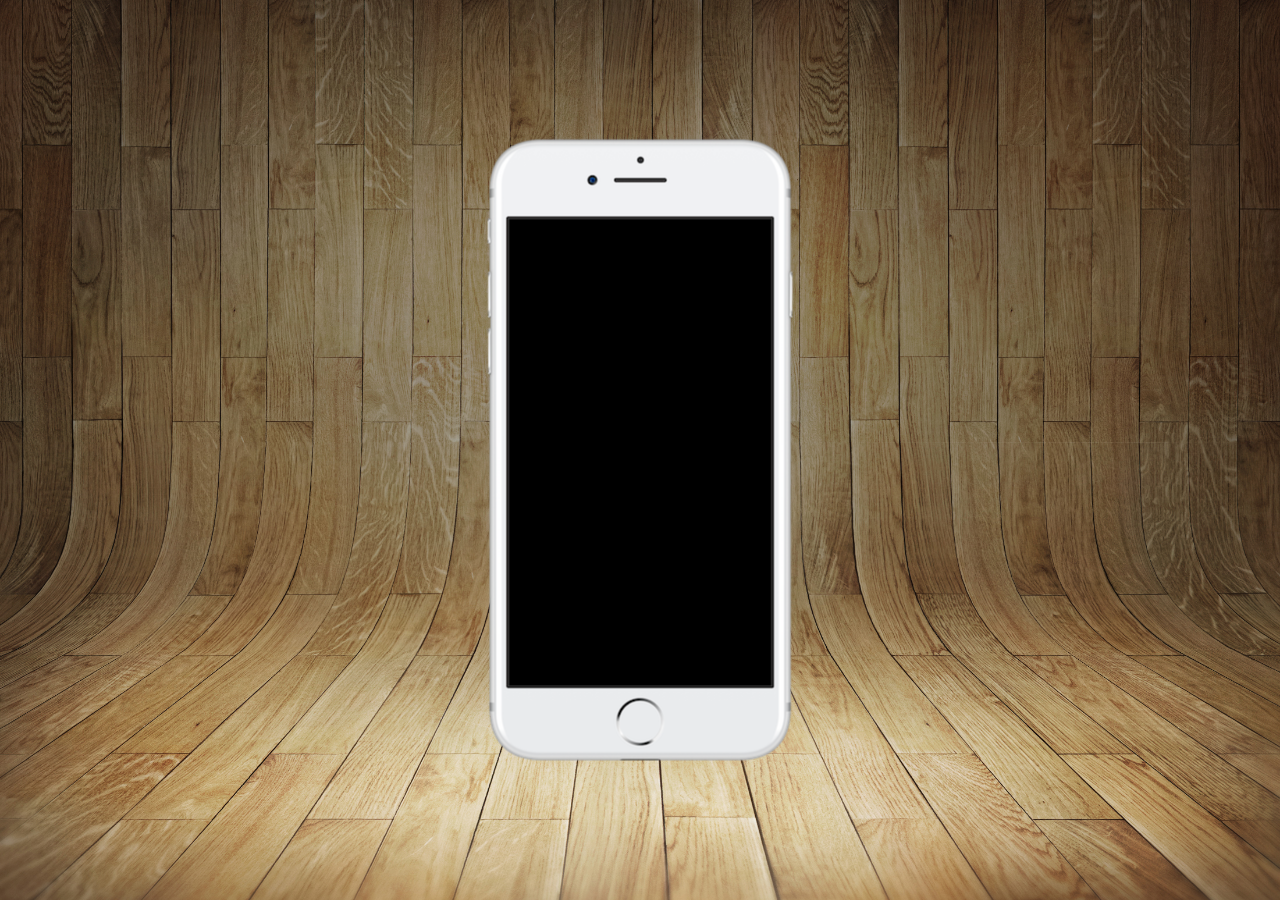
==== index.html @ deca202c "atualizando" ====
<!DOCTYPE html>
<html lang="pt-br">
<head>
    <meta charset="UTF-8">
    <meta http-equiv="X-UA-Compatible" content="IE=edge">
    <meta name="viewport" content="width=device-width, initial-scale=1.0">
    <link rel="shortcut icon" href="favicon.ico" type="image/x-icon">
    <link rel="stylesheet" href="estilos/style.css">
    <title>Projeto Redes Sociais</title>
</head>
<body>
    <main>
        <section id="telefone">

        </section>
        <section  id="redes-sociais">

        </section>
    </main>
</body>
</html>
---- estilos/style.css ----
@charset "UTF-8";

*{
    margin: 0px;
    padding: 0px;
    font-family: Arial, Helvetica, sans-serif;
}

html, body{
    height: 100vh;
    width: 100vw;
    background-color: black;
}

body{
    background: url('../imagens/fundo-madeira.jpg') no-repeat top center;
    background-size: cover;
    background-attachment: fixed;
}

main{
    position: relative;
    height: 100vh;
}

section#telefone{
    position: absolute;
    top: 50%;
    left: 50%;
    transform: translate(-50%, -50%);

    height: 627px;
    width: 311px;
    background: url('../imagens/frame-iphone.png') no-repeat;
}
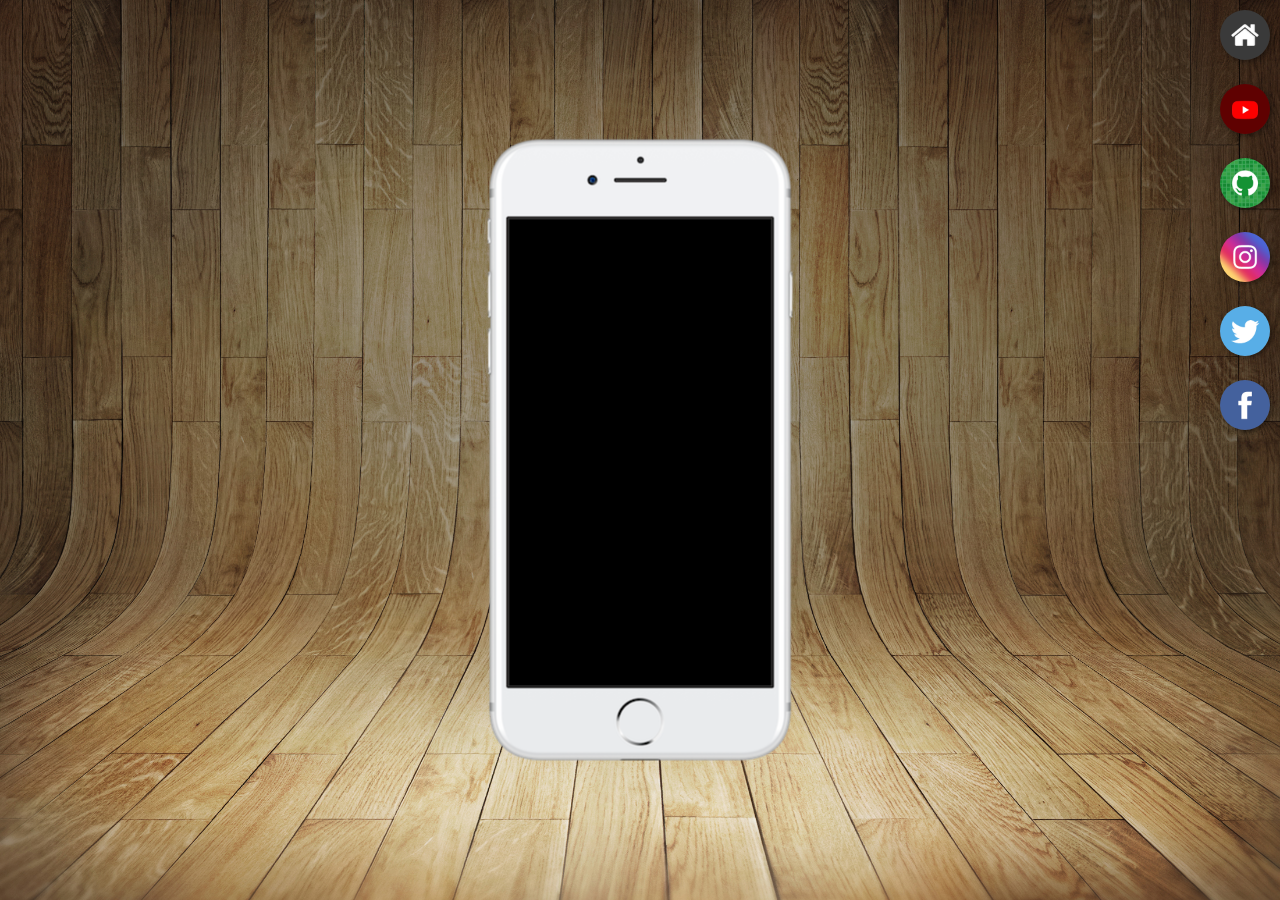
==== commit be8b5b5c: "Criei botoes na lateral" ====
--- a/index.html
+++ b/index.html
@@ -11,10 +11,17 @@
 <body>
     <main>
         <section id="telefone">
-
+            <iframe src="home.html" name="tela" id="tela" frameborder="0">
+                Seu navegador não é compatível com isso.
+            </iframe>
         </section>
         <section  id="redes-sociais">
-
+            <a href="#" target="tela"><img src="imagens/logo-home.jpg" alt="Home"></a><br>
+            <a href="#" target="tela"><img src="imagens/logo-youtube.jpg" alt="YouTube"></a><br>
+            <a href="#" target="tela"><img src="imagens/logo-github.jpg" alt="GitHub"></a><br>
+            <a href="#" target="tela"><img src="imagens/logo-instagram.jpg" alt="Instagram"></a><br>
+            <a href="#" target="tela"><img src="imagens/logo-twitter.jpg" alt="Twitter"></a><br>
+            <a href="#" target="tela"><img src="imagens/logo-facebook.jpg" alt="Facebook"></a>
         </section>
     </main>
 </body>
--- a/estilos/style.css
+++ b/estilos/style.css
@@ -27,9 +27,36 @@
     position: absolute;
     top: 50%;
     left: 50%;
-    transform: translate(-50%, -50%);
+    transform: translate(-50%,-50%);
 
     height: 627px;
     width: 311px;
     background: url('../imagens/frame-iphone.png') no-repeat;
+}
+
+iframe#tela{
+    position: relative;
+    top: 80px;
+    left: 22px;
+    width: 269px;
+    height: 471px;
+}
+
+section#redes-sociais{
+    text-align: right;
+}
+
+section#redes-sociais img {
+    width: 50px;
+    margin: 10px;
+    border-radius: 50%;
+    box-shadow: 2px 2px 5px rgba(0, 0, 0, 0.400);
+    box-sizing: border-box;
+}
+
+section#redes-sociais img:hover{
+    border: 2px solid rgba(255, 255, 255, 0.600);
+    transform: translate(-3px,-3px);
+    box-shadow: 5px 5px 10px rgba(0, 0, 0, 0.616);
+    transition: transform .5s, border 1s;
 }